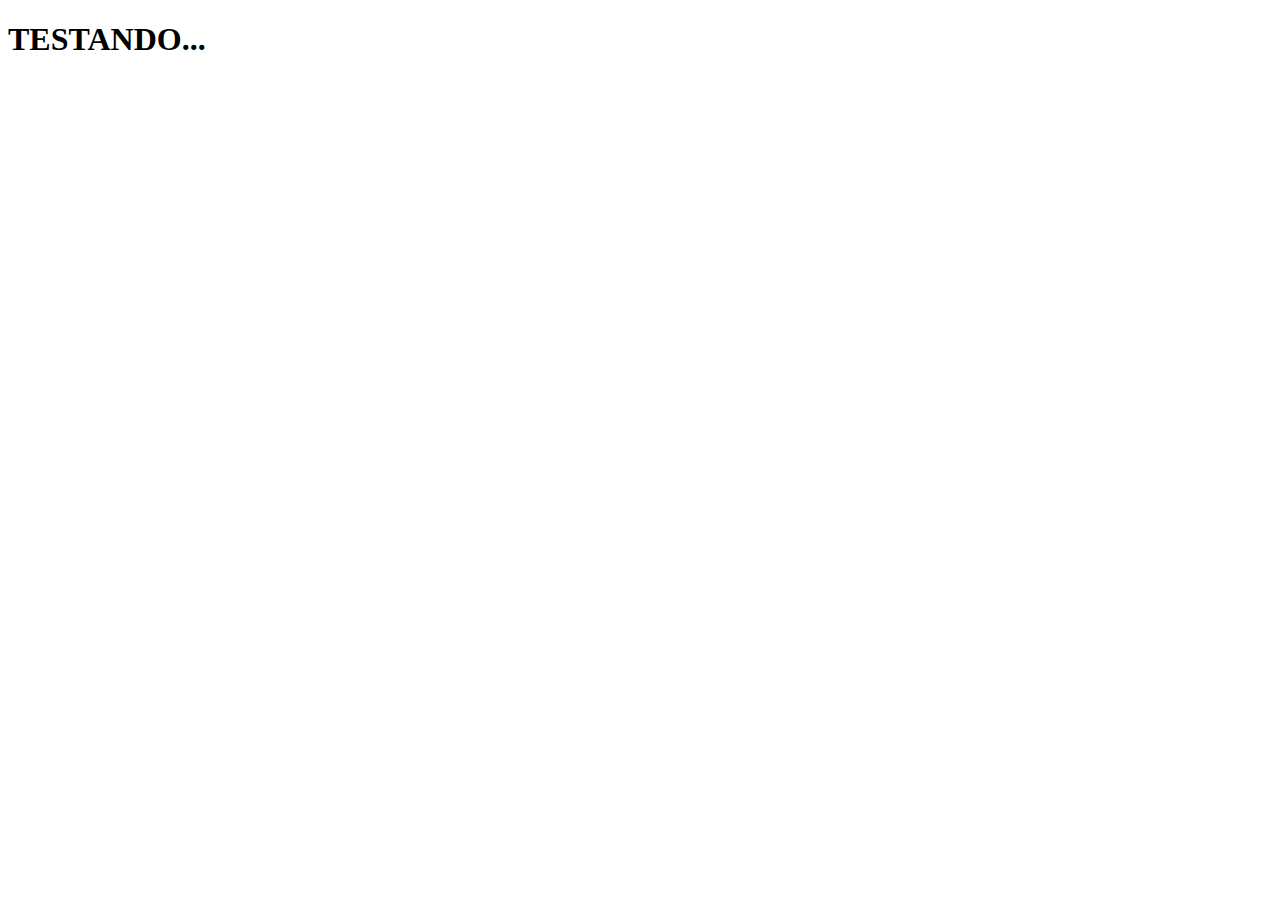
==== index.html @ 3dd2d744 "Add files via upload" ====
<!DOCTYPE html>
<html lang="pt-br">
<head>
    <meta charset="UTF-8">
    <meta name="viewport" content="width=device-width, initial-scale=1.0">
    <title>TCC</title>
</head>
<body>
    <h1>TESTANDO...</h1>
    
</body>
</html>
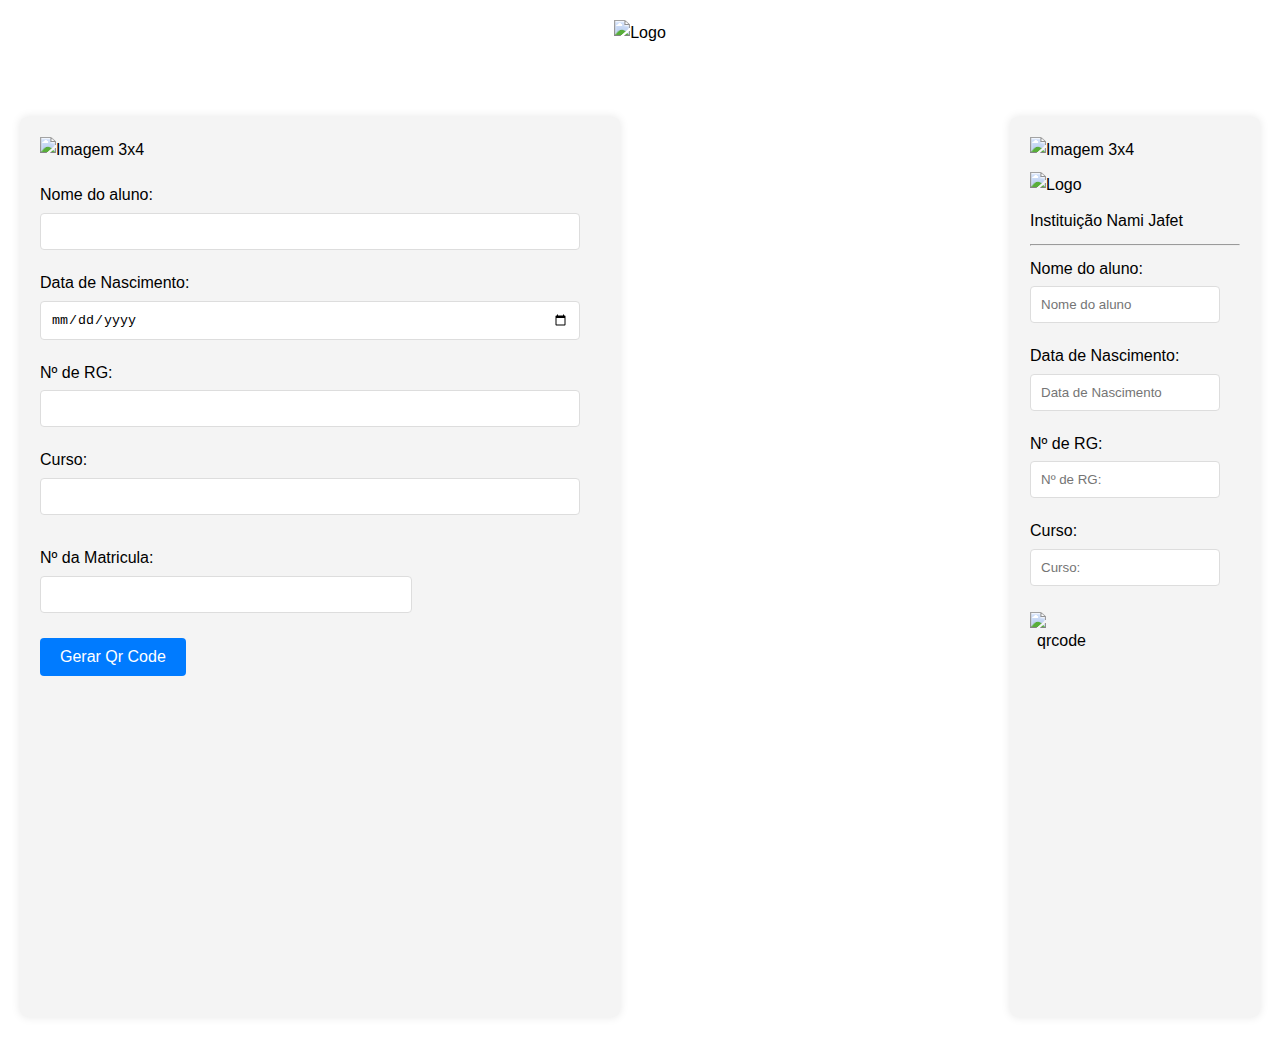
==== commit 49bd3979: "Add files via upload" ====
--- a/index.html
+++ b/index.html
@@ -2,11 +2,69 @@
 <html lang="pt-br">
 <head>
     <meta charset="UTF-8">
+    <meta http-equiv="X-UA-Compatible" content="IE=edge">
     <meta name="viewport" content="width=device-width, initial-scale=1.0">
-    <title>TCC</title>
+    <title>Document</title>
+    <link rel="stylesheet" href="style.css">
 </head>
 <body>
-    <h1>TESTANDO...</h1>
+    <img src="img/rda logo.png" alt="Logo">
+    <br><br>
+    <section>
+        <div class="caixa">
+            <!-- Caixa de texto 1 -->
+            <img src="img/icone remove.png" alt="Imagem 3x4">
+            <label for="caixa1">Nome do aluno:</label>
+            <input type="text" id="caixa1" oninput="copiarTexto()">
+        
+            <!-- Caixa de texto 2 -->
+            <label for="caixa3">Data de Nascimento:</label>
+            <input type="date" id="caixa3" oninput="copiarTexto()">
+         
+            <!-- Caixa de texto 3 -->
+            <label for="caixa5">Nº de RG:</label>
+            <input type="text" id="caixa5" oninput="copiarTexto()">
     
+            <!-- Caixa de texto 4 -->
+            <label for="caixa7">Curso:</label>
+            <input type="text" id="caixa7" oninput="copiarTexto()">
+            
+            <div class="wrapper">
+                <div class="form">
+                    <label for="matricula">Nº da Matricula:</label>
+                    <input type="text" id="matricula">
+                    <br><br>
+                    <button id="generate-qr">Gerar Qr Code</button>
+                </div>
+            </div> 
+        </div>
+    
+        <div class="caixa2">
+            <img src="img/icone remove.png" alt="Imagem 3x4">
+            <img src="img/senai logo.png" alt="Logo">
+            <p>Instituição Nami Jafet</p>
+            <hr>
+            <label for="caixa2">Nome do aluno:</label>
+            <input type="text" id="caixa2" readonly placeholder="Nome do aluno">
+            <br>
+    
+            <label for="caixa4">Data de Nascimento:</label>
+            <input type="text" id="caixa4" readonly placeholder="Data de Nascimento">
+           <br>
+    
+           <label for="caixa6">Nº de RG:</label>
+            <input type="text" id="caixa6" readonly placeholder="Nº de RG:">
+            <br>
+    
+            <label for="caixa8">Curso:</label>
+            <input type="text" id="caixa8" readonly placeholder="Curso:">
+            <br><br>
+            <div class="qr-code">
+                <img src="" alt="qrcode" class="img">
+            </div>
+        </div>
+    </section>
+
+    <script src="script.js"></script>
 </body>
-</html>+</html>
--- a/style.css
+++ b/style.css
@@ -0,0 +1,141 @@
+
+/* Reset básico de margens e preenchimentos */
+* {
+    margin: 0;
+    padding: 0;
+    box-sizing: border-box;
+}
+
+body {
+    font-family: Arial, sans-serif;
+    line-height: 1.6;
+    padding: 20px;
+    margin: 0;
+    display: flex;
+    flex-direction: column;
+    align-items: center;
+}
+
+/* Estilo para a imagem do logo */
+img {
+    max-width: 100%;
+    height: auto;
+    display: block;
+    margin-bottom: 20px;
+}
+
+/* Estilo para a seção geral */
+section {
+    display: flex;
+    justify-content: space-between;
+    width: 100%;
+}
+
+/* Estilo para a primeira caixa */
+.caixa {
+    width: 60%;
+    max-width: 600px;
+    padding: 20px;
+    background: #f4f4f4;
+    border-radius: 8px;
+    box-shadow: 0 0 10px rgba(0, 0, 0, 0.1);
+}
+
+.caixa label {
+    display: block;
+    margin: 10px 0 5px;
+}
+
+.caixa input[type="text"], .caixa input[type="date"] {
+    width: calc(100% - 20px);
+    padding: 10px;
+    border: 1px solid #ddd;
+    border-radius: 4px;
+    margin-bottom: 10px;
+}
+
+.caixa input[type="text"]:last-of-type, .caixa input[type="date"]:last-of-type {
+    margin-bottom: 0;
+}
+
+.wrapper {
+    display: flex;
+    justify-content: space-between;
+    align-items: center;
+    margin-top: 20px;
+}
+
+.form {
+    width: 70%;
+}
+
+.qr-code {
+    width: 30%;
+    text-align: center;
+}
+
+.qr-code img {
+    max-width: 100%;
+    height: auto;
+}
+
+button {
+    display: inline-block;
+    padding: 10px 20px;
+    font-size: 16px;
+    color: #fff;
+    background-color: #007BFF;
+    border: none;
+    border-radius: 4px;
+    cursor: pointer;
+}
+
+button:hover {
+    background-color: #0056b3;
+}
+
+/* Estilo para a segunda caixa que ficará no lado direito */
+.caixa2 {
+    
+    width: 250px; /* Largura da caixa */
+    padding: 20px;
+    background: #f4f4f4;
+    border-radius: 8px;
+    box-shadow: 0 0 10px rgba(0, 0, 0, 0.1);
+    height: 100vh; /* Faz com que a caixa ocupe toda a altura da tela */
+    overflow-y: auto; /* Adiciona rolagem se o conteúdo for maior que a altura da tela */
+}
+
+/* Estilo para a imagem na caixa2 */
+.caixa2 img {
+    max-width: 100%;
+    height: auto;
+    display: block;
+    margin-bottom: 10px;
+}
+
+.caixa2 p {
+    margin: 10px 0;
+}
+
+.caixa2 hr {
+    margin: 10px 0;
+}
+
+.caixa2 label {
+    display: block;
+    margin: 10px 0 5px;
+}
+
+.caixa2 input[type="text"] {
+    width: calc(100% - 20px);
+    padding: 10px;
+    border: 1px solid #ddd;
+    border-radius: 4px;
+    margin-bottom: 10px;
+}
+
+.caixa2 input[type="text"]:last-of-type {
+    margin-bottom: 0;
+}
+
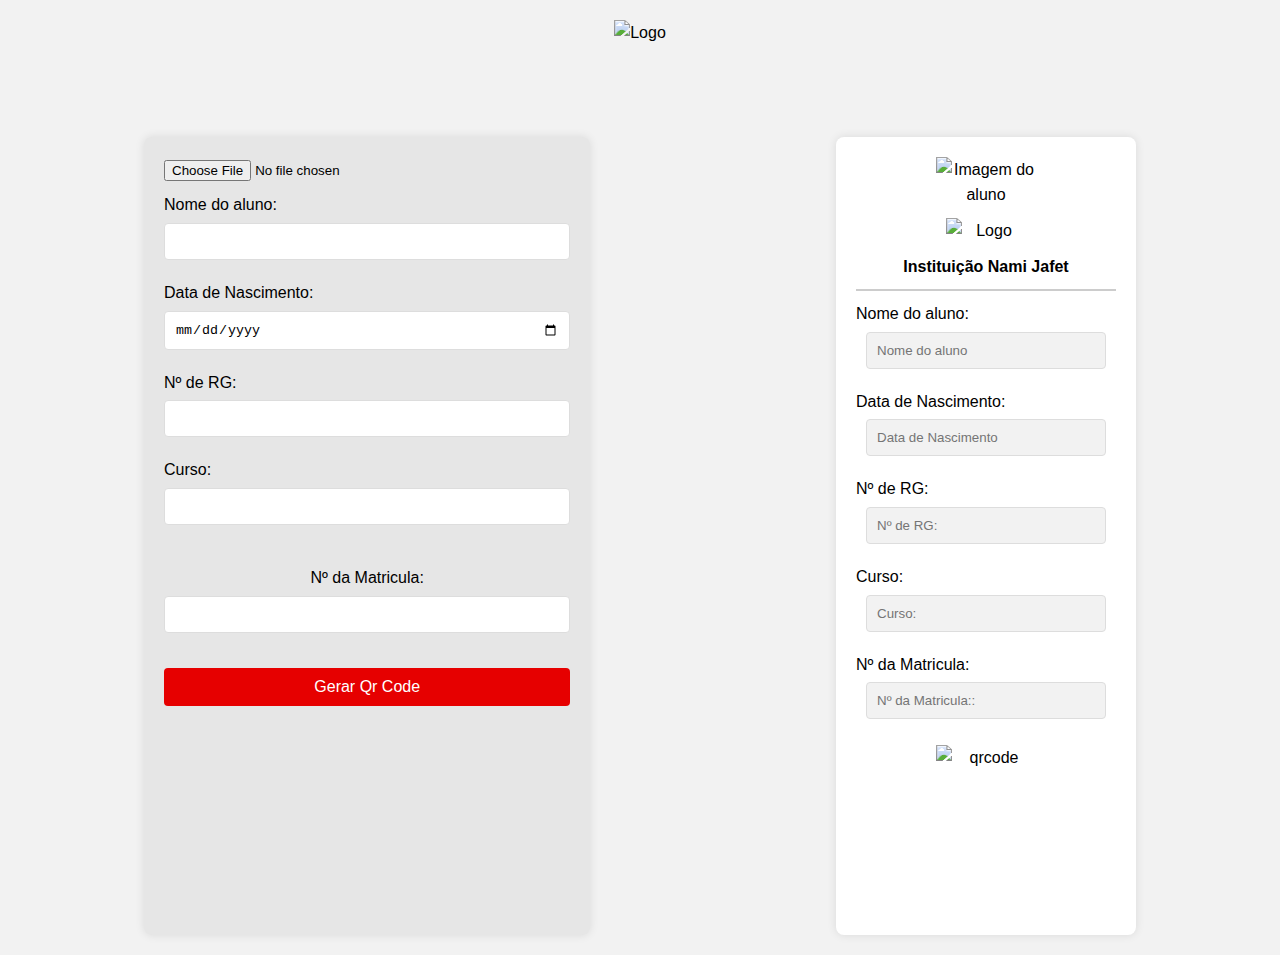
==== commit 4fd41f20: "Update index.html" ====
--- a/index.html
+++ b/index.html
@@ -13,7 +13,8 @@
     <section>
         <div class="caixa">
             <!-- Caixa de texto 1 -->
-            <img src="img/icone remove.png" alt="Imagem 3x4">
+            <input type="file" id="imagem" accept="image/*">
+            <div id="imagem-container"></div>
             <label for="caixa1">Nome do aluno:</label>
             <input type="text" id="caixa1" oninput="copiarTexto()">
         
@@ -32,7 +33,7 @@
             <div class="wrapper">
                 <div class="form">
                     <label for="matricula">Nº da Matricula:</label>
-                    <input type="text" id="matricula">
+                    <input type="text" id="matricula" oninput="copiarTexto()">
                     <br><br>
                     <button id="generate-qr">Gerar Qr Code</button>
                 </div>
@@ -40,8 +41,8 @@
         </div>
     
         <div class="caixa2">
-            <img src="img/icone remove.png" alt="Imagem 3x4">
-            <img src="img/senai logo.png" alt="Logo">
+            <img id="caixa2-img" alt="Imagem do aluno">
+            <img id="logo" src="img/senai logo.png" alt="Logo">
             <p>Instituição Nami Jafet</p>
             <hr>
             <label for="caixa2">Nome do aluno:</label>
@@ -58,6 +59,10 @@
     
             <label for="caixa8">Curso:</label>
             <input type="text" id="caixa8" readonly placeholder="Curso:">
+            <br>
+            
+            <label for="matricula">Nº da Matricula:</label>
+            <input type="text" id="matricula1" readonly placeholder="Nº da Matricula::">
             <br><br>
             <div class="qr-code">
                 <img src="" alt="qrcode" class="img">
--- a/style.css
+++ b/style.css
@@ -1,4 +1,3 @@
-
 /* Reset básico de margens e preenchimentos */
 * {
     margin: 0;
@@ -14,6 +13,7 @@
     display: flex;
     flex-direction: column;
     align-items: center;
+    background-color: #f2f2f2; /* Cor de fundo */
 }
 
 /* Estilo para a imagem do logo */
@@ -28,15 +28,16 @@
 section {
     display: flex;
     justify-content: space-between;
-    width: 100%;
+    width: 80%; /* Ajuste da largura */
+    max-width: 1200px; /* Largura máxima */
+    margin-top: 20px; /* Espaçamento superior */
 }
 
 /* Estilo para a primeira caixa */
 .caixa {
-    width: 60%;
-    max-width: 600px;
+    width: 45%; /* Ajuste de largura para 45% */
     padding: 20px;
-    background: #f4f4f4;
+    background: #E6E6E6; /* Cor de fundo semelhante à imagem */
     border-radius: 8px;
     box-shadow: 0 0 10px rgba(0, 0, 0, 0.1);
 }
@@ -47,36 +48,27 @@
 }
 
 .caixa input[type="text"], .caixa input[type="date"] {
-    width: calc(100% - 20px);
+    width: 100%; /* Ajuste para ocupar a largura total */
     padding: 10px;
     border: 1px solid #ddd;
     border-radius: 4px;
     margin-bottom: 10px;
 }
 
-.caixa input[type="text"]:last-of-type, .caixa input[type="date"]:last-of-type {
-    margin-bottom: 0;
-}
-
 .wrapper {
     display: flex;
-    justify-content: space-between;
+    justify-content: center; /* Centraliza o botão */
     align-items: center;
     margin-top: 20px;
 }
 
 .form {
-    width: 70%;
+    width: 100%; /* Largura total para o formulário */
+    text-align: center; /* Centraliza o conteúdo */
 }
 
 .qr-code {
-    width: 30%;
-    text-align: center;
-}
-
-.qr-code img {
-    max-width: 100%;
-    height: auto;
+    display: none; /* Esconde a seção de QR Code na primeira caixa */
 }
 
 button {
@@ -84,58 +76,92 @@
     padding: 10px 20px;
     font-size: 16px;
     color: #fff;
-    background-color: #007BFF;
+    background-color: #E60000; /* Cor do botão semelhante à imagem */
     border: none;
     border-radius: 4px;
     cursor: pointer;
+    width: 100%; /* Botão ocupa a largura total */
 }
 
 button:hover {
-    background-color: #0056b3;
+    background-color: #cc0000; /* Cor do botão ao passar o mouse */
 }
 
 /* Estilo para a segunda caixa que ficará no lado direito */
 .caixa2 {
-    
-    width: 250px; /* Largura da caixa */
+    width: 300px; /* Largura da caixa ajustada */
     padding: 20px;
-    background: #f4f4f4;
+    background: #ffffff; /* Cor de fundo branca */
     border-radius: 8px;
     box-shadow: 0 0 10px rgba(0, 0, 0, 0.1);
-    height: 100vh; /* Faz com que a caixa ocupe toda a altura da tela */
-    overflow-y: auto; /* Adiciona rolagem se o conteúdo for maior que a altura da tela */
+    text-align: center; /* Centraliza o texto */
 }
 
 /* Estilo para a imagem na caixa2 */
 .caixa2 img {
-    max-width: 100%;
+    max-width: 100px; /* Tamanho da imagem ajustado */
     height: auto;
     display: block;
-    margin-bottom: 10px;
+    margin: 0 auto 10px; /* Centraliza a imagem e adiciona espaçamento inferior */
+}
+
+#logo {
+    max-width: 80px; /* Tamanho do logo ajustado */
+    margin: 10px auto; /* Centraliza o logo e adiciona espaçamento */
 }
 
 .caixa2 p {
     margin: 10px 0;
+    font-weight: bold; /* Texto em negrito */
 }
 
 .caixa2 hr {
     margin: 10px 0;
+    border: 1px solid #ccc; /* Cor da linha ajustada */
 }
 
 .caixa2 label {
     display: block;
     margin: 10px 0 5px;
+    text-align: left; /* Alinha os labels à esquerda */
 }
 
 .caixa2 input[type="text"] {
-    width: calc(100% - 20px);
+    width: calc(100% - 20px); /* Largura ajustada */
     padding: 10px;
     border: 1px solid #ddd;
     border-radius: 4px;
     margin-bottom: 10px;
+    background-color: #f2f2f2; /* Cor de fundo ajustada */
 }
 
 .caixa2 input[type="text"]:last-of-type {
     margin-bottom: 0;
 }
 
+/* Centraliza a imagem da pessoa */
+#imagem-container img {
+    display: block;
+    margin: 10px auto; /* Centraliza a imagem horizontalmente */
+    max-width: 100%; /* Garante que a imagem não ultrapasse o container */
+    width: 120px; /* Tamanho específico */
+    height: 120px; /* Tamanho específico */
+    object-fit: cover; /* Garante que a imagem se encaixe no container */
+}
+
+/* Estilo específico para o QR Code */
+.caixa2 .qr-code {
+    display: block; /* Garante que o QR Code seja exibido */
+    margin-top: 20px; /* Espaçamento superior */
+    width: 170px; /* Largura e altura iguais para criar uma caixa quadrada */
+    height: 170px;
+    margin: 0 auto; /* Centraliza a caixa do QR Code */
+}
+
+.caixa2 .qr-code img {
+    width: 100%; /* Ajusta a imagem para ocupar toda a caixa */
+    height: 100%; /* Mantém a proporção quadrada */
+    object-fit: contain; /* Garante que a imagem do QR Code se ajuste dentro da caixa */
+    background-color: #fff; /* Fundo branco */
+}
+
